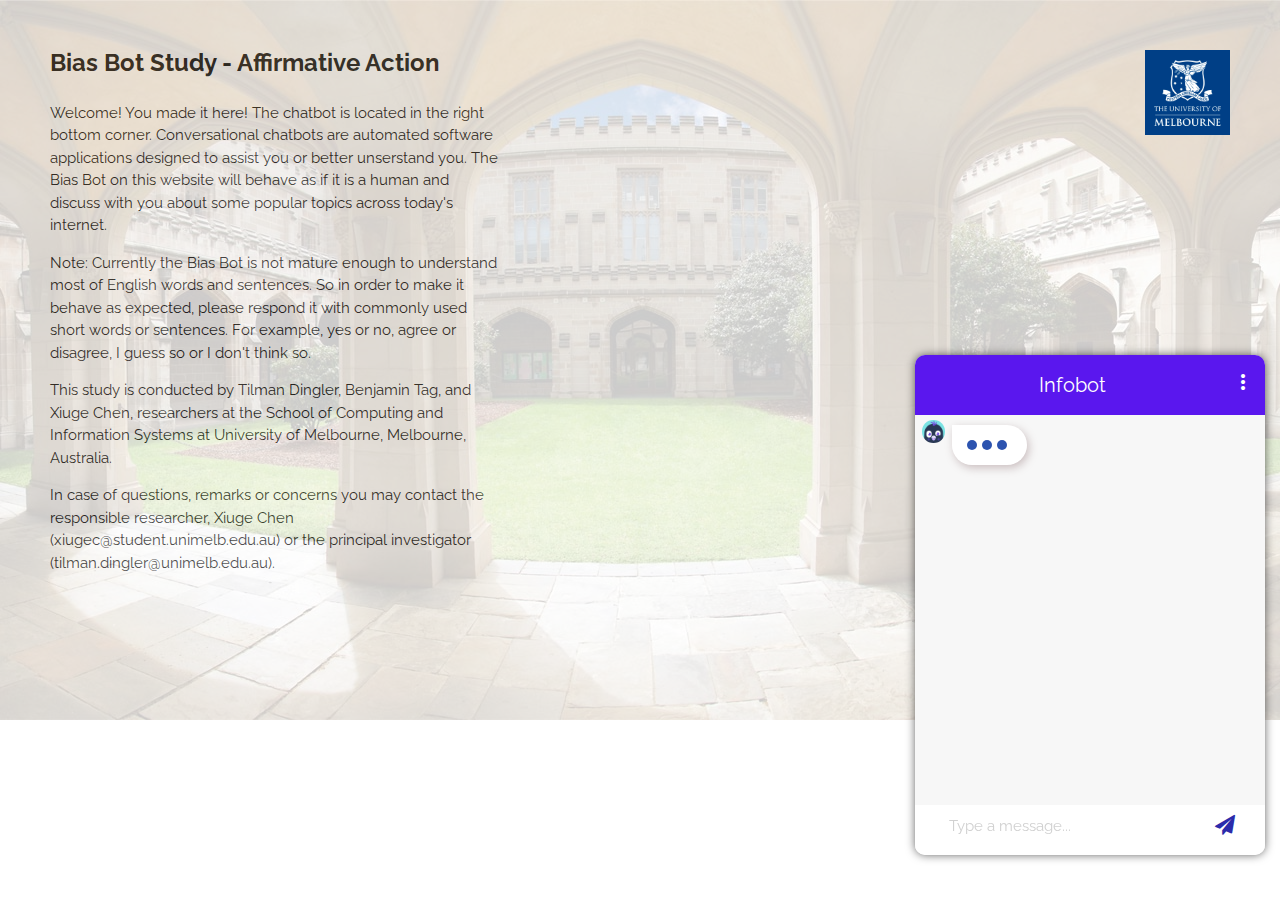
==== frontend/chat-page.html @ bd558db8 "add pre/post-study survey pages and transitions among different pages" ====
<html>

<head>
    <title>Bias Bot</title>

    <!--Let browser know website is optimized for mobile-->
    <!--<meta name="viewport" content="width=device-width, initial-scale=1.0" /> -->

    <!--Import Google Icon Font-->
    <link href="https://fonts.googleapis.com/icon?family=Material+Icons" rel="stylesheet">
    <link href="https://fonts.googleapis.com/css?family=Raleway:500&display=swap" rel="stylesheet">

    <!--Import Font Awesome Icon Font-->
    <link rel="stylesheet" href="https://cdnjs.cloudflare.com/ajax/libs/font-awesome/4.7.0/css/font-awesome.min.css" integrity="sha256-eZrrJcwDc/3uDhsdt61sL2oOBY362qM3lon1gyExkL0=" crossorigin="anonymous" />

    <!--Import materialize.css-->
    <link rel="stylesheet" type="text/css" href="static/css/materialize.min.css">

    <!--Main css-->
    <link rel="stylesheet" type="text/css" href="static/css/style.css">
    <meta name="viewport" content="width=device-width, initial-scale=1">

</head>

<body>
    <div class="container">

        <img id="bgimage" src="static/img/bg2.jpg">
        <img id="logo" src="static/img/logo.png">

        <div id="instructions">
            <h1>Bias Bot Study - Affirmative Action</h1> <!-- <h1>Bias Bot Study - Free Speech</h1> -->
            <p>
                Welcome! You made it here! The chatbot is located in the right bottom corner. Conversational chatbots are automated software applications designed to assist you or better unserstand you. The Bias Bot on this website will behave as if it is a human and discuss with you about some popular topics across today's internet.
            </p>
            <p>
                Note: Currently the Bias Bot is not mature enough to understand most of English words and sentences. So in order to make it behave as expected, please respond it with commonly used short words or sentences. For example, yes or no, agree or disagree, I guess so or I don't think so.
            </p>
            <p>
                This study is conducted by Tilman Dingler, Benjamin Tag, and Xiuge Chen, researchers at the School of Computing and Information Systems at University of Melbourne, Melbourne, Australia.
            </p>
            <p>
                In case of questions, remarks or concerns you may contact the responsible researcher, Xiuge Chen (xiugec@student.unimelb.edu.au) or the principal investigator (tilman.dingler@unimelb.edu.au).
            </p>
        </div>

        <!-- Modal for rendering the charts, declare this if you want to render charts, 
         else you remove the modal -->
        <!-- <div id="modal1" class="modal">
            <canvas id="modal-chart"></canvas>
        </div> -->

        <!--chatbot widget -->
        <div class="widget">
            <div class="chat_header">

                <!--Add the name of the bot here -->
                <span class="chat_header_title">Infobot</span>
                <span class="dropdown-trigger" href='#' data-target='dropdown1'>
                  <i class="material-icons">
                  more_vert
                  </i>
               </span>

                <!-- Dropdown menu-->
                <ul id='dropdown1' class='dropdown-content'>
                    <li><a href="#" id="clear">Clear</a></li>
                    <li><a href="#" id="restart">Restart</a></li>
                    <!-- <li><a href="#" id="close">Close</a></li> -->
                </ul>
            </div>

            <!--Chatbot contents goes here -->
            <div class="chats" id="chats">
                <div class="clearfix"></div>

            </div>

            <!--keypad for user to type the message -->
            <div class="keypad">
                <textarea id="userInput" placeholder="Type a message..." class="usrInput"></textarea>
                <div id="sendButton"><i class="fa fa-paper-plane" aria-hidden="true"></i></div>
            </div>
        </div>

        <!--bot profile-->
        <div class="profile_div" id="profile_div">
            <img class="imgProfile" src="static/img/botAvatar.png" />
        </div>

        <!-- Bot pop-up intro -->
        <!-- <div class="tap-target" data-target="profile_div">
            <div class="tap-target-content">
                <h5 class="white-text">Hey there 👋</h5>
                <p class="white-text">I can help you get started with Rasa and answer your technical questions.</p>
            </div>
        </div> -->

    </div>

    <!--JavaScript at end of body for optimized loading-->
    <script src="https://ajax.googleapis.com/ajax/libs/jquery/3.3.1/jquery.min.js"></script>
    <script type="text/javascript" src="static/js/materialize.min.js"></script>

    <!--Main Script -->
    <script type="text/javascript" src="static/js/script.js"></script>

    <!--Chart.js Script -->
    <script type="text/javascript" src="static/js/chart.min.js"></script>

</body>

</html>
---- frontend/static/css/style.css ----
body {
    font-family: 'Raleway', sans-serif;
    /*background: url('../img/bg2.jpeg') no-repeat center center fixed;*/
    background-size: cover;
}


/* ============= css related to chats =============== */

.container {
    margin: 50px;
}

h1 {
    font-size: 24px;
    font-weight: bold;
}

@media only screen and (max-width: 320px) {
    #logo { 
        display: none; 
    }
}

#instructions {
    max-width: 50%;
}

.widget {
    display: none;
    width: 350px;
    right: 15px;
    height: 500px;
    bottom: 5%;
    position: fixed;
    background: #f7f7f7;
    border-radius: 10px 10px 10px 10px;
    box-shadow: 0 0px 1px 0 rgba(0, 0, 0, 0.16), 0 0px 10px 0 #00000096;
}

.chat_header {
    height: 60px;
    background: rgb(90, 23, 238);
    border-radius: 10px 10px 0px 0px;
    padding: 5px;
    font-size: 20px;
}

.chat_header_title {
    color: white;
    float: left;
    margin-top: 3%;
    margin-left: 35%;
}

.chats {
    /* display: none; */
    height: 385px;
    padding: 2px;
    border-radius: 1px;
    overflow-y: scroll;
    margin-top: 1px;
    transition: 0.2s;
}

div.chats::-webkit-scrollbar {
    overflow-y: hidden;
    width: 0px;
    /* remove scrollbar space /
    background: transparent;
    / optional: just make scrollbar invisible */
}

.clearfix {
    margin-top: 2px;
    margin-bottom: 2px;
}

.botAvatar {
    border-radius: 50%;
    width: 1.5em;
    height: 1.5em;
    float: left;
    margin-left: 5px;
    /* border: 2px solid  #2c53af ; */
}

.botMsg {
    float: left;
    margin-top: 5px;
    background: white;
    color: black;
    box-shadow: 2px 3px 9px 0px #9a82842e;
    margin-left: 0.5em;
    padding: 10px;
    border-radius: 1.5em;
    max-width: 60%;
    min-width: 25%;
    font-size: 13px;
    word-wrap: break-word;
    border-radius: 0 20px 20px 20px;
}

textarea {
    box-shadow: none;
    resize: none;
    outline: none;
    overflow: hidden;
    font-family: Raleway;
}

textarea::-webkit-input-placeholder {
    font-family: Raleway;
}

textarea-webkit-scrollbar {
    width: 0 !important
}

.userMsg {
    animation: animateElement linear 0.2s;
    animation-iteration-count: 1;
    margin-top: 5px;
    word-wrap: break-word;
    padding: 10px;
    float: right;
    margin-right: 0.5em;
    background: #5a17ee;
    color: white;
    margin-bottom: 0.15em;
    font-size: 13px;
    max-width: 65%;
    min-width: 15%;
    border-radius: 20px 0px 20px 20px;
    box-shadow: 0px 2px 5px 0px #9a828454;
}

.userAvatar {
    animation: animateElement linear 0.3s;
    animation-iteration-count: 1;
    border-radius: 50%;
    width: 1.5em;
    height: 1.5em;
    float: right;
    margin-right: 5px;
    /* border: 2px solid  #2c53af ; */
}

.usrInput {
    padding: 0.5em;
    width: 80%;
    margin-left: 4%;
    border: 0;
    padding-left: 15px;
    height: 40px;
}

.keypad {
    /* display: none;  */
    background: white;
    height: 50px;
    position: absolute;
    bottom: 0px;
    width: 100%;
    padding: 5px;
    border-radius: 0px 0px 10px 10px;
}

#sendButton {
    height: 20px;
    width: 20px;
    border-radius: 50%;
    display: inline-block;
    float: right;
    margin-right: 30px;
    text-align: center;
    padding: 5px;
    font-size: 20px;
    cursor: pointer;
    color: #2b2bab;
}

.imgProfile {
    box-shadow: 0 0px 1px 0 rgba(0, 0, 0, 0.16), 0 0px 10px 0 #00000096;
    border-radius: 50px;
    width: 60%;
}

.profile_div {
    /* display: none; */
    position: fixed;
    padding: 5px;
    width: 10%;
    bottom: 0;
    right: 0;
    cursor: pointer;
}


/* css for dropdown menu of the bot */

#close,
#restart,
#clear {
    cursor: pointer;
}

.dropdown-trigger {
    cursor: pointer;
    color: white;
    margin-right: 5px;
    float: right;
    margin-top: 3%;
}

.dropdown-content li>a,
.dropdown-content li>span {
    color: #5a17ee;
}

@keyframes animateElement {
    0% {
        opacity: 0;
        transform: translate(0px, 10px);
    }
    100% {
        opacity: 1;
        transform: translate(0px, 0px);
    }
}


/*========== css related to chats elements============= */


/* css for card details of carousel cards */

.content {
    transition: 0.2s;
    display: none;
    width: 350px;
    right: 15px;
    height: 500px;
    bottom: 5%;
    position: fixed;
    background: white;
    border-radius: 10px 10px 10px 10px;
    box-shadow: 0px 2px 10px 1px #b5b5b5;
}

.content_header {
    object-fit: cover;
    width: 100%;
    height: 40%;
    border-radius: 10px 10px 0px 0px;
}

.content_data {
    overflow-y: scroll;
    height: 70%;
    position: absolute;
    left: 0px;
    width: 100%;
    top: 30%;
    z-index: 1000;
    border-radius: 10px;
    background: white;
    padding: 5px;
    box-shadow: 0px -1px 20px 3px #9c9393ba;
}

.content_title {
    color: black;
    font-weight: 600;
    word-wrap: break-word;
    padding-left: 5px;
    font-size: 1.2em;
    width: 80%;
    border-radius: .28571429rem;
}

.votes {
    font-size: 12px;
    color: lightslategray;
}

.ratings {
    margin-top: 5px;
    background: #9ACD32;
    padding: 5px;
    color: white;
    border-radius: 5px;
}

.user_ratings {
    border-radius: .28571429rem;
    color: #fff;
    font-weight: 600;
    font-size: 15px;
}

.total_ratings {
    font-size: 12px;
    opacity: .5;
    margin-left: 5px;
}

.content_data>.row .col {
    padding: 5px;
}

.metadata_1,
.metadata_2,
.metadata_3,
.metadata_4,
.row {
    margin-bottom: 0px;
}

.metadata_1 {
    color: lightslategrey;
    padding: 5px;
}

.order,
#closeContents {
    color: #2c53af;
}

.metadata_2,
.metadata_3,
.metadata_4,
.metadata_5,
.metadata_6 {
    color: lightslategrey;
    padding: 5px;
}

.average_cost,
.timings,
.location,
.cuisines {
    width: 70%;
    float: right;
    margin-right: 25%;
}

.fa .fa-user-o {
    font-size: 15px;
}

.stars-outer {
    display: inline-block;
    position: relative;
    font-family: FontAwesome;
}

.stars-outer::before {
    content: "\f006 \f006 \f006 \f006 \f006";
}

.stars-inner {
    position: absolute;
    top: 0;
    left: 0;
    white-space: nowrap;
    overflow: hidden;
    width: 0;
}

.stars-inner::before {
    content: "\f005 \f005 \f005 \f005 \f005";
    color: #f8ce0b;
}

div.content::-webkit-scrollbar {
    width: 0 !important
}

div.content_data::-webkit-scrollbar {
    overflow-y: hidden;
    width: 0px;
    /* remove scrollbar space /
    background: transparent;
    / optional: just make scrollbar invisible */
}


/* css for single card */

.singleCard {
    padding-left: 10%;
    padding-right: 10px;
}


/* css for image card */

.imgcard {
    object-fit: cover;
    width: 80%;
    height: 50%;
    border-radius: 10px;
    margin-left: 1%;
}


/* css for suggestions buttons */

.suggestions {
    padding: 5px;
    width: 80%;
    border-radius: 10px;
    background: #ffffff;
    box-shadow: 2px 5px 5px 1px #dbdade;
}

.menuTitle {
    padding: 5px;
    margin-top: 5px;
    margin-bottom: 5px;
}

.menu {
    padding: 5px;
}

.menuChips {
    display: block;
    background: #2c53af;
    color: #fff;
    text-align: center;
    padding: 5px;
    margin-bottom: 5px;
    cursor: pointer;
    border-radius: 15px;
    font-size: 14px;
    word-wrap: break-word;
}


/* cards carousels */

.cards {
    display: none;
    position: relative;
    max-width: 300px;
}

.cards_scroller {
    overflow-x: scroll;
    overflow-y: hidden;
    display: flex;
    height: 210px;
    width: 300px;
    transition: width 0.5s ease;
    margin-left: 5px;
    /* Enable Safari touch scrolling physics which is needed for scroll snap */
    -webkit-overflow-scrolling: touch;
}

.cards_scroller img {
    border-radius: 10px;
}

.cards div.note {
    position: absolute;
    /* vertically align center */
    top: 50%;
    transform: translateY(-50%);
    left: 0;
    right: 0;
    background: rgba(0, 0, 0, 0.6);
    padding: 20px;
    position: absolute;
    font-size: 4em;
    color: white;
}

.cards .arrow {
    position: absolute;
    top: 50%;
    transform: translateY(-50%);
    height: 30px;
    width: 30px;
    border-radius: 2px;
    background-position: 50% 50%;
    background-repeat: no-repeat;
    z-index: 1;
}

.cards .arrow.next {
    display: none;
    font-size: 2em;
    color: #ffffff;
    right: 10px;
}

.cards .arrow.prev {
    display: none;
    font-size: 2em;
    color: #ffffff;
    left: 10px;
}

.cards_scroller::-webkit-scrollbar {
    width: 0 !important
}

.cards_scroller>div.carousel_cards {
    margin: 5px;
    scroll-snap-align: center;
    position: relative;
    scroll-behavior: smooth;
}

.cards_scroller div.carousel_cards {
    min-width: 50%;
    min-height: 70%;
    background: #b5b5b5;
    border-radius: 10px;
}

@-webkit-keyframes fadeInLeft {
    from {
        opacity: 0;
        -webkit-transform: translatex(-10px);
        -moz-transform: translatex(-10px);
        -o-transform: translatex(-10px);
        transform: translatex(-10px);
    }
    to {
        opacity: 1;
        -webkit-transform: translatex(0);
        -moz-transform: translatex(0);
        -o-transform: translatex(0);
        transform: translatex(0);
    }
}

.in-left {
    -webkit-animation-name: fadeInLeft;
    -moz-animation-name: fadeInLeft;
    -o-animation-name: fadeInLeft;
    animation-name: fadeInLeft;
    -webkit-animation-fill-mode: both;
    -moz-animation-fill-mode: both;
    -o-animation-fill-mode: both;
    animation-fill-mode: both;
    -webkit-animation-duration: 0.8s;
    -moz-animation-duration: 0.8s;
    -o-animation-duration: 0.8s;
    animation-duration: 0.8s;
    -webkit-animation-delay: 0.8s;
    -moz-animation-delay: 0.8s;
    -o-animation-duration: 0.8s;
    animation-delay: 0.8s;
}


/* css for cards within the cards carousels */

.cardBackgroundImage {
    width: 100%;
    border-radius: 5px;
    height: 100%;
    position: absolute;
    object-fit: cover;
}

.cardFooter {
    background: rgba(56, 53, 60, 0.86);
    border-radius: 0px 0px 5px 5px;
    position: absolute;
    z-index: 3;
    color: white;
    bottom: 0;
    width: 100%;
    /*height: 30%;*/
    word-wrap: break-word;
    padding: 1px;
}

.cardTitle {
    /*overflow: hidden;*/
    /*white-space: nowrap;*/
    /*text-overflow: ellipsis;*/
    /*width: 90%;*/
    /*height: 40%;*/
    display: inline-block;
    margin-bottom: 1px;
    font-size: 12px;
    /* font-weight: 600; */
    padding: 5px;
    /* color: #2c53af; */
    color: #ffffff;
    cursor: pointer;
}

.cardDescription {
    padding: 5px;
    font-size: 13px;
    color: white;
    line-height: 15px;
}


/*css for dropDown messages*/

.dropDownMsg {
    float: left;
    margin-top: 5px;
    background: white;
    color: black;
    box-shadow: 2px 3px 9px 0px #9a82842e;
    margin-left: 0.5em;
    padding: 10px;
    border-radius: 1.5em;
    max-width: 60%;
    min-width: 25%;
    font-size: 13px;
    word-wrap: break-word;
}

.dropDownMsg>select {
    border: 0px solid #f2f2f2;
}


/* css for quick replies */

.quickReplies {
    padding: 5px;
    position: relative;
    width: 100%;
    overflow-x: scroll;
    overflow-y: hidden;
    white-space: nowrap;
    transition: all 0.2s;
    transform: scale(0.98);
    will-change: transform;
    user-select: none;
    cursor: pointer;
    scroll-behavior: smooth;
}

.quickReplies::-webkit-scrollbar {
    width: 0 !important
}

.quickReplies.active {
    cursor: grabbing;
    cursor: -webkit-grabbing;
    transform: scale(1);
}

.chip {
    background-color: white;
    border: 1px solid #2c53af;
    color: #2c53af;
    font-weight: bolder;
    text-align: center;
}

.chip:hover {
    background-color: #2c53af;
    color: white;
}


/* css for charts */

#expand:hover {
    font-size: 18px;
}

#expand {
    position: absolute;
    right: 10px;
    top: 10px;
}

.modal {
    height: 60%;
    border-radius: 10px;
}

.chart-container {
    position: relative;
    margin: auto;
    height: 25vh;
    width: 20vw;
    border-radius: 10px 10px 10px 10px;
    margin-left: 5%;
    background: white;
    box-shadow: 2px 3px 9px 0px #9a82847a;
    margin-top: 5px;
}

#bgimage {
    position: absolute;
    left: 0;
    top: 0;
    width: 100%;
    height: auto;
    opacity: 0.2;
}

#logo {
    position: absolute;
    right: 0;
    top: 0;
    padding: 50px 50px 0px 0px;
    height: 15%;
}


/* css for collapsible */

.collapsible {
    margin-top: 5px;
    margin-left: 5%;
    max-width: 60%;
    min-width: 25%;
    font-size: 13px;
    word-wrap: break-word;
    border-radius: 20px;
    background: white;
}

.collapsible-body {
    padding: 15px;
}

.collapsible-header {
    font-weight: bold;
    color: #2c53af;
}

ul.collapsible>li:first-child .collapsible-header {
    border-radius: 20px 20px 0px 0px;
}

ul.collapsible>li:last-child .collapsible-header {
    color: #2c53af;
    border-radius: 0px 0px 20px 20px;
}

ul.collapsible>li:last-child .collapsible-body {
    border-bottom: none;
}

.collapsible-header {
    padding: 10px;
}


/* css for botTyping */

.botTyping {
    float: left;
    margin-top: 5px;
    background: white;
    color: #2c53af;
    box-shadow: 2px 3px 9px 0px #9a82847a;
    margin-left: 0.5em;
    padding: 15px;
    border-radius: 0 20px 20px 20px;
    max-width: 60%;
    min-width: 20%;
    word-wrap: break-word;
    border-radius: 0 20px 20px 20px;
}

.botTyping>div {
    width: 10px;
    height: 10px;
    background-color: #2c53af;
    border-radius: 100%;
    display: inline-block;
    -webkit-animation: sk-bouncedelay 1.4s infinite ease-in-out both;
    animation: sk-bouncedelay 1.4s infinite ease-in-out both;
    margin-right: 5px;
}

.botTyping .bounce1 {
    -webkit-animation-delay: -0.32s;
    animation-delay: -0.32s;
}

.botTyping .bounce2 {
    -webkit-animation-delay: -0.16s;
    animation-delay: -0.16s;
}

@-webkit-keyframes sk-bouncedelay {
    0%,
    80%,
    100% {
        -webkit-transform: scale(0)
    }
    40% {
        -webkit-transform: scale(1.0)
    }
}

@keyframes sk-bouncedelay {
    0%,
    80%,
    100% {
        -webkit-transform: scale(0);
        transform: scale(0);
    }
    40% {
        -webkit-transform: scale(1.0);
        transform: scale(1.0);
    }
}

input:focus {
    outline: none;
}

video:focus {
    outline: none;
}

.video-container iframe,
.video-container object,
.video-container embed {
    position: absolute;
    top: 0;
    left: 0;
    width: 90%;
    height: 100%;
    margin-left: 5%;
    border-radius: 10px;
    border-style: none;
}


/* Bot pop-up intro */

.tap-target {
    color: #fff;
    background: #5a17ee;
}

.pdf_attachment {
    border: 0.5px solid #00000014;
    width: 60%;
    height: 14%;
    border-radius: 10px;
    margin-left: 10%;
    box-shadow: 2px 3px 9px 0px #9a82842e;
}

.pdf_icon {
    border-radius: 10px 0px 0px 10px;
    height: 100%;
    font-size: 25px;
    padding: 7% !important;
    background-color: #5a17ee;
    color: white;
}

.pdf_link {
    padding: 5% !important;
    white-space: nowrap;
    overflow: hidden;
    text-overflow: ellipsis;
}

.pdf_link a {
    color: #5a17ee;
}
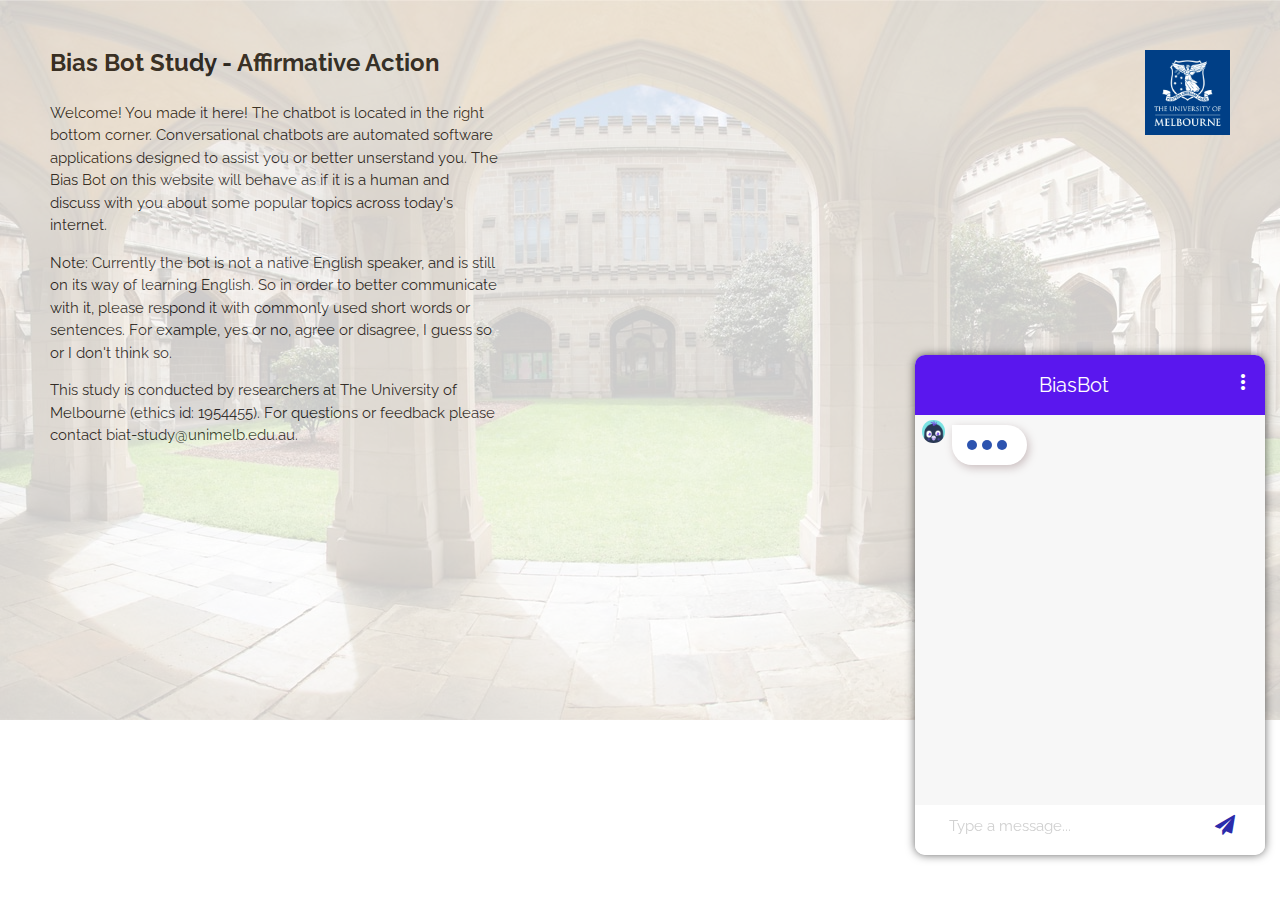
==== commit 69a82a1c: "update backend and change bot descriptions" ====
--- a/frontend/chat-page.html
+++ b/frontend/chat-page.html
@@ -34,13 +34,10 @@
                 Welcome! You made it here! The chatbot is located in the right bottom corner. Conversational chatbots are automated software applications designed to assist you or better unserstand you. The Bias Bot on this website will behave as if it is a human and discuss with you about some popular topics across today's internet.
             </p>
             <p>
-                Note: Currently the Bias Bot is not mature enough to understand most of English words and sentences. So in order to make it behave as expected, please respond it with commonly used short words or sentences. For example, yes or no, agree or disagree, I guess so or I don't think so.
+                Note: Currently the bot is not a native English speaker, and is still on its way of learning English. So in order to better communicate with it, please respond it with commonly used short words or sentences. For example, yes or no, agree or disagree, I guess so or I don't think so.
             </p>
             <p>
-                This study is conducted by Tilman Dingler, Benjamin Tag, and Xiuge Chen, researchers at the School of Computing and Information Systems at University of Melbourne, Melbourne, Australia.
-            </p>
-            <p>
-                In case of questions, remarks or concerns you may contact the responsible researcher, Xiuge Chen (xiugec@student.unimelb.edu.au) or the principal investigator (tilman.dingler@unimelb.edu.au).
+                This study is conducted by researchers at The University of Melbourne (ethics id: 1954455). For questions or feedback please contact biat-study@unimelb.edu.au.
             </p>
         </div>
 
@@ -55,7 +52,7 @@
             <div class="chat_header">
 
                 <!--Add the name of the bot here -->
-                <span class="chat_header_title">Infobot</span>
+                <span class="chat_header_title">BiasBot</span>
                 <span class="dropdown-trigger" href='#' data-target='dropdown1'>
                   <i class="material-icons">
                   more_vert
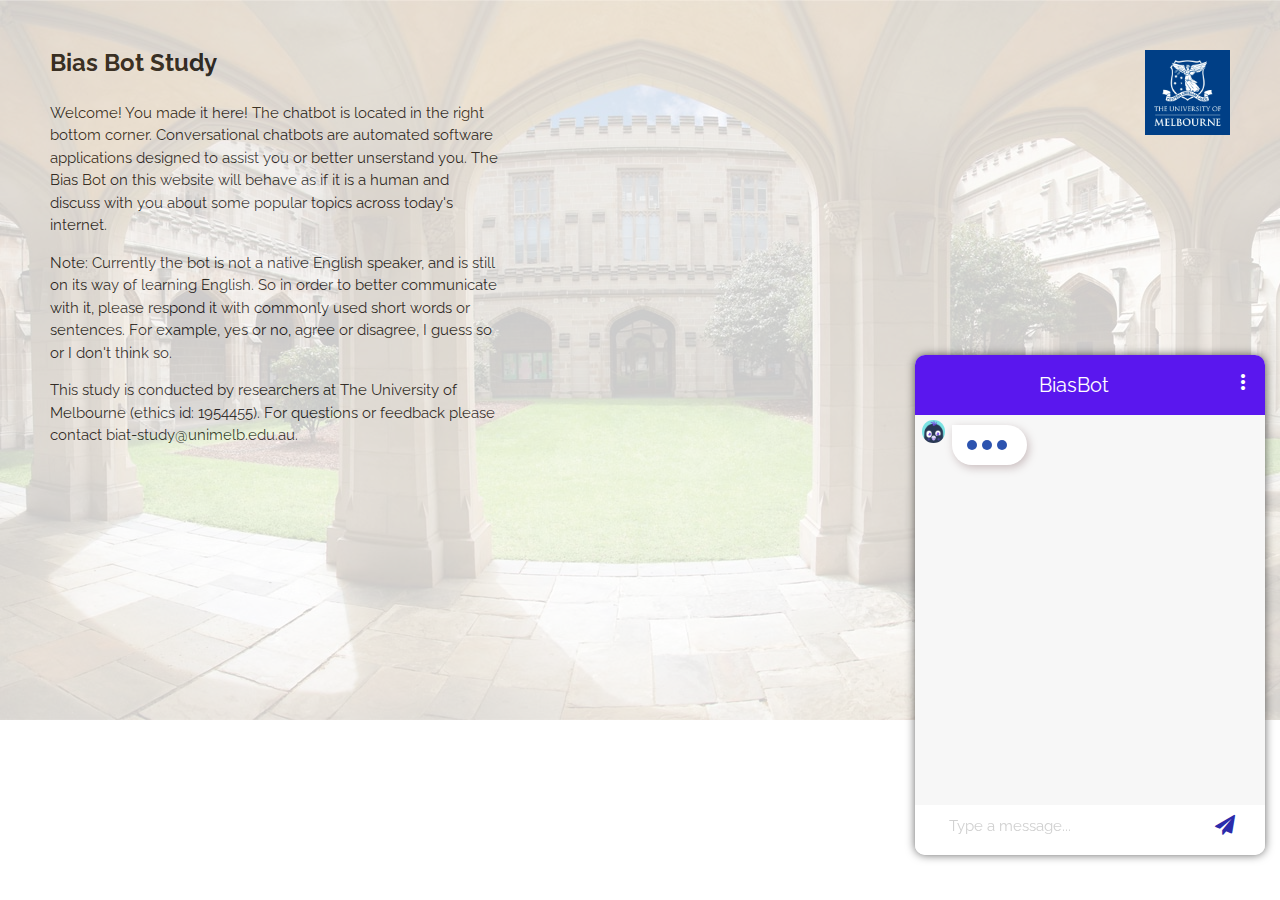
==== commit a7e67b13: "remove the topic from the background" ====
--- a/frontend/chat-page.html
+++ b/frontend/chat-page.html
@@ -29,7 +29,7 @@
         <img id="logo" src="static/img/logo.png">
 
         <div id="instructions">
-            <h1>Bias Bot Study - Affirmative Action</h1> <!-- <h1>Bias Bot Study - Free Speech</h1> -->
+            <h1>Bias Bot Study</h1> <!-- <h1>Bias Bot Study - Free Speech</h1> -->
             <p>
                 Welcome! You made it here! The chatbot is located in the right bottom corner. Conversational chatbots are automated software applications designed to assist you or better unserstand you. The Bias Bot on this website will behave as if it is a human and discuss with you about some popular topics across today's internet.
             </p>
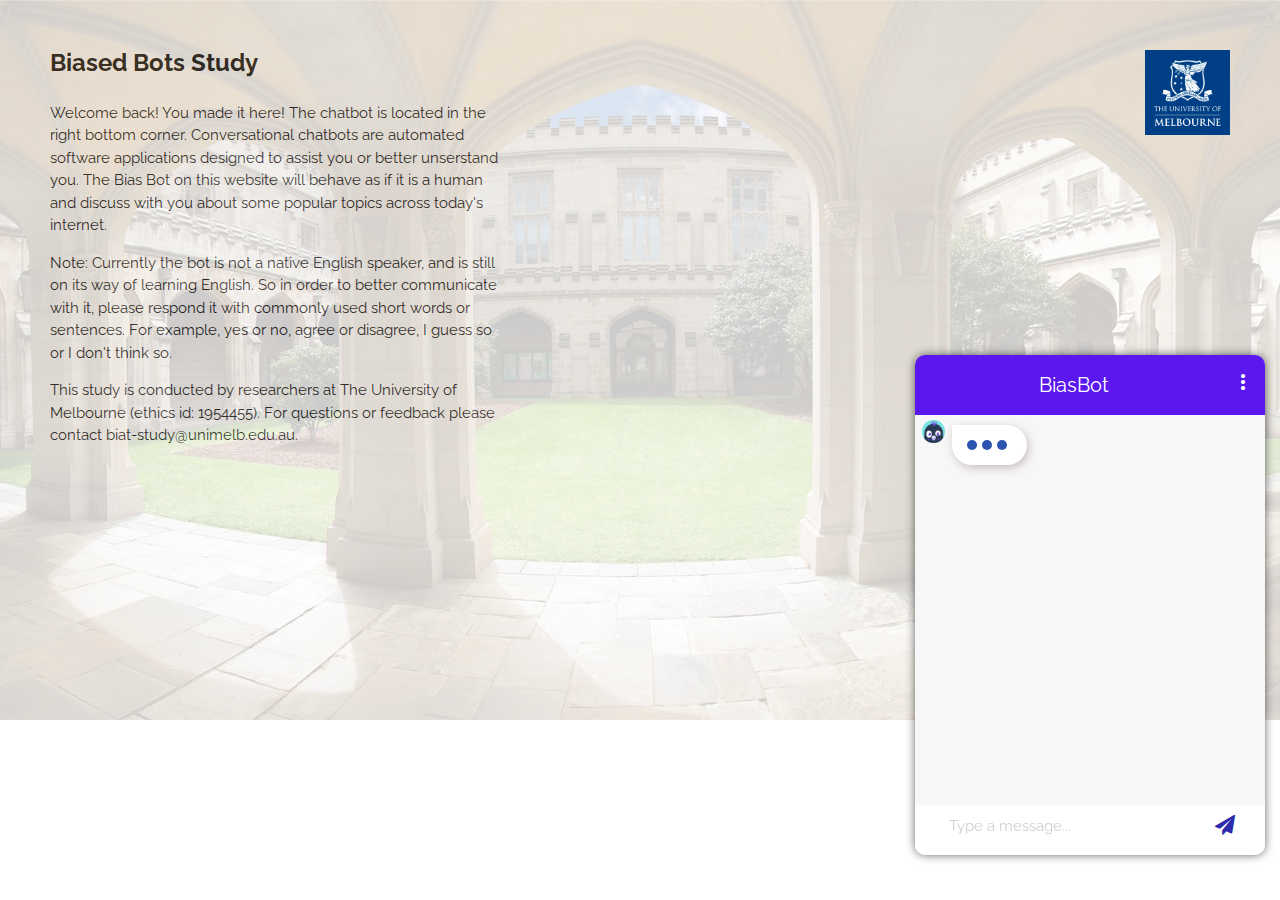
==== commit 5cbc8b67: "Fix typos, make naming consistent, separate bots survey and post-study survey, automatically set the" ====
--- a/frontend/chat-page.html
+++ b/frontend/chat-page.html
@@ -29,9 +29,9 @@
         <img id="logo" src="static/img/logo.png">
 
         <div id="instructions">
-            <h1>Bias Bot Study</h1> <!-- <h1>Bias Bot Study - Free Speech</h1> -->
+            <h1>Biased Bots Study</h1> <!-- <h1>Bias Bot Study - Free Speech</h1> -->
             <p>
-                Welcome! You made it here! The chatbot is located in the right bottom corner. Conversational chatbots are automated software applications designed to assist you or better unserstand you. The Bias Bot on this website will behave as if it is a human and discuss with you about some popular topics across today's internet.
+                Welcome back! You made it here! The chatbot is located in the right bottom corner. Conversational chatbots are automated software applications designed to assist you or better unserstand you. The Bias Bot on this website will behave as if it is a human and discuss with you about some popular topics across today's internet.
             </p>
             <p>
                 Note: Currently the bot is not a native English speaker, and is still on its way of learning English. So in order to better communicate with it, please respond it with commonly used short words or sentences. For example, yes or no, agree or disagree, I guess so or I don't think so.
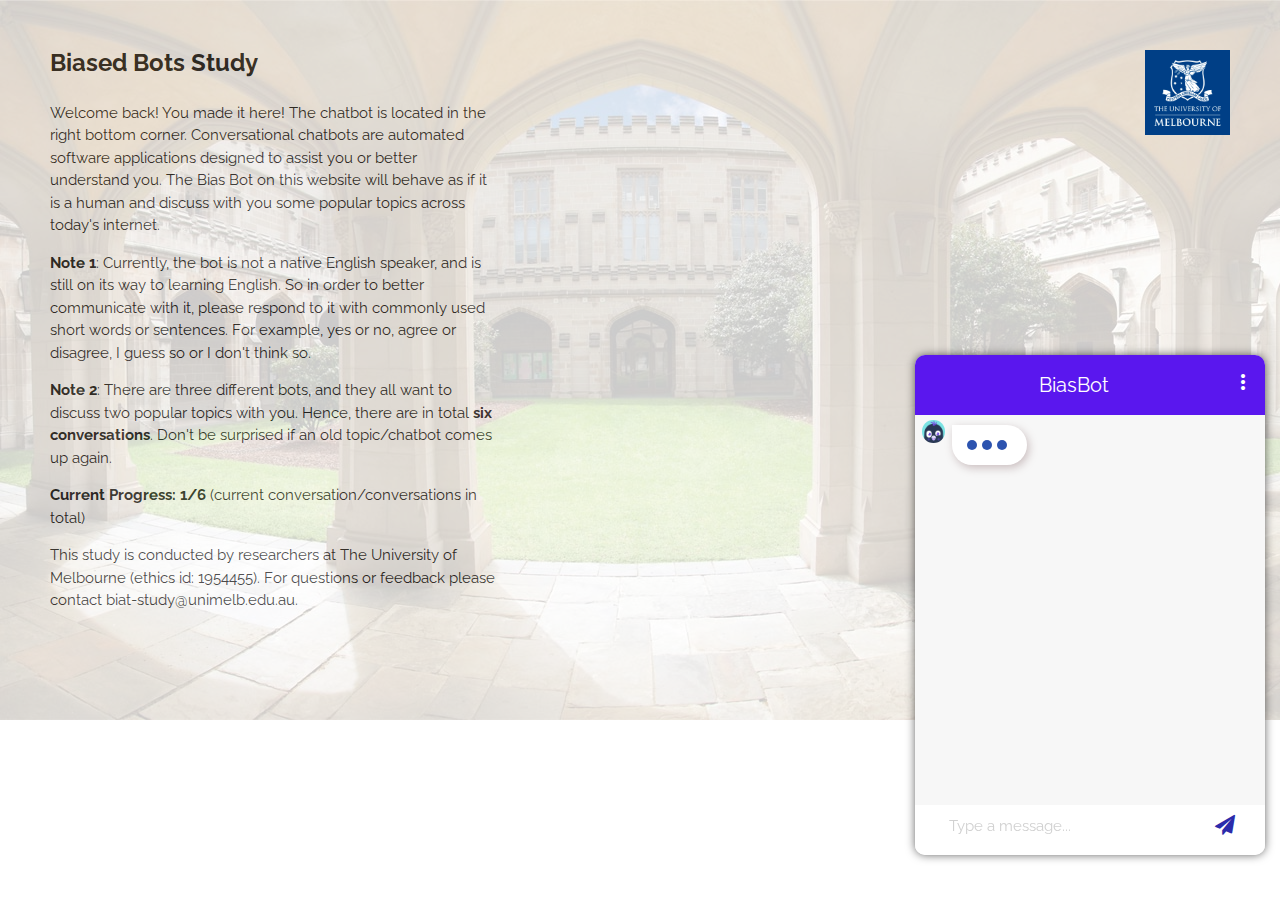
==== commit 701c534b: "add descriptions about current progress and be more explicit about repeating topics/chatbots, fix so" ====
--- a/frontend/chat-page.html
+++ b/frontend/chat-page.html
@@ -31,10 +31,16 @@
         <div id="instructions">
             <h1>Biased Bots Study</h1> <!-- <h1>Bias Bot Study - Free Speech</h1> -->
             <p>
-                Welcome back! You made it here! The chatbot is located in the right bottom corner. Conversational chatbots are automated software applications designed to assist you or better unserstand you. The Bias Bot on this website will behave as if it is a human and discuss with you about some popular topics across today's internet.
+                Welcome back! You made it here! The chatbot is located in the right bottom corner. Conversational chatbots are automated software applications designed to assist you or better understand you. The Bias Bot on this website will behave as if it is a human and discuss with you some popular topics across today's internet.
             </p>
             <p>
-                Note: Currently the bot is not a native English speaker, and is still on its way of learning English. So in order to better communicate with it, please respond it with commonly used short words or sentences. For example, yes or no, agree or disagree, I guess so or I don't think so.
+                <b>Note 1</b>: Currently, the bot is not a native English speaker, and is still on its way to learning English. So in order to better communicate with it, please respond to it with commonly used short words or sentences. For example, yes or no, agree or disagree, I guess so or I don't think so.
+            </p>
+            <p>
+                <b>Note 2</b>: There are three different bots, and they all want to discuss two popular topics with you. Hence, there are in total <b>six conversations</b>. Don't be surprised if an old topic/chatbot comes up again.
+            </p>
+            <p id="progress_text">
+                <b>Current Progress: 1/6</b> (current conversation/conversations in total)
             </p>
             <p>
                 This study is conducted by researchers at The University of Melbourne (ethics id: 1954455). For questions or feedback please contact biat-study@unimelb.edu.au.
